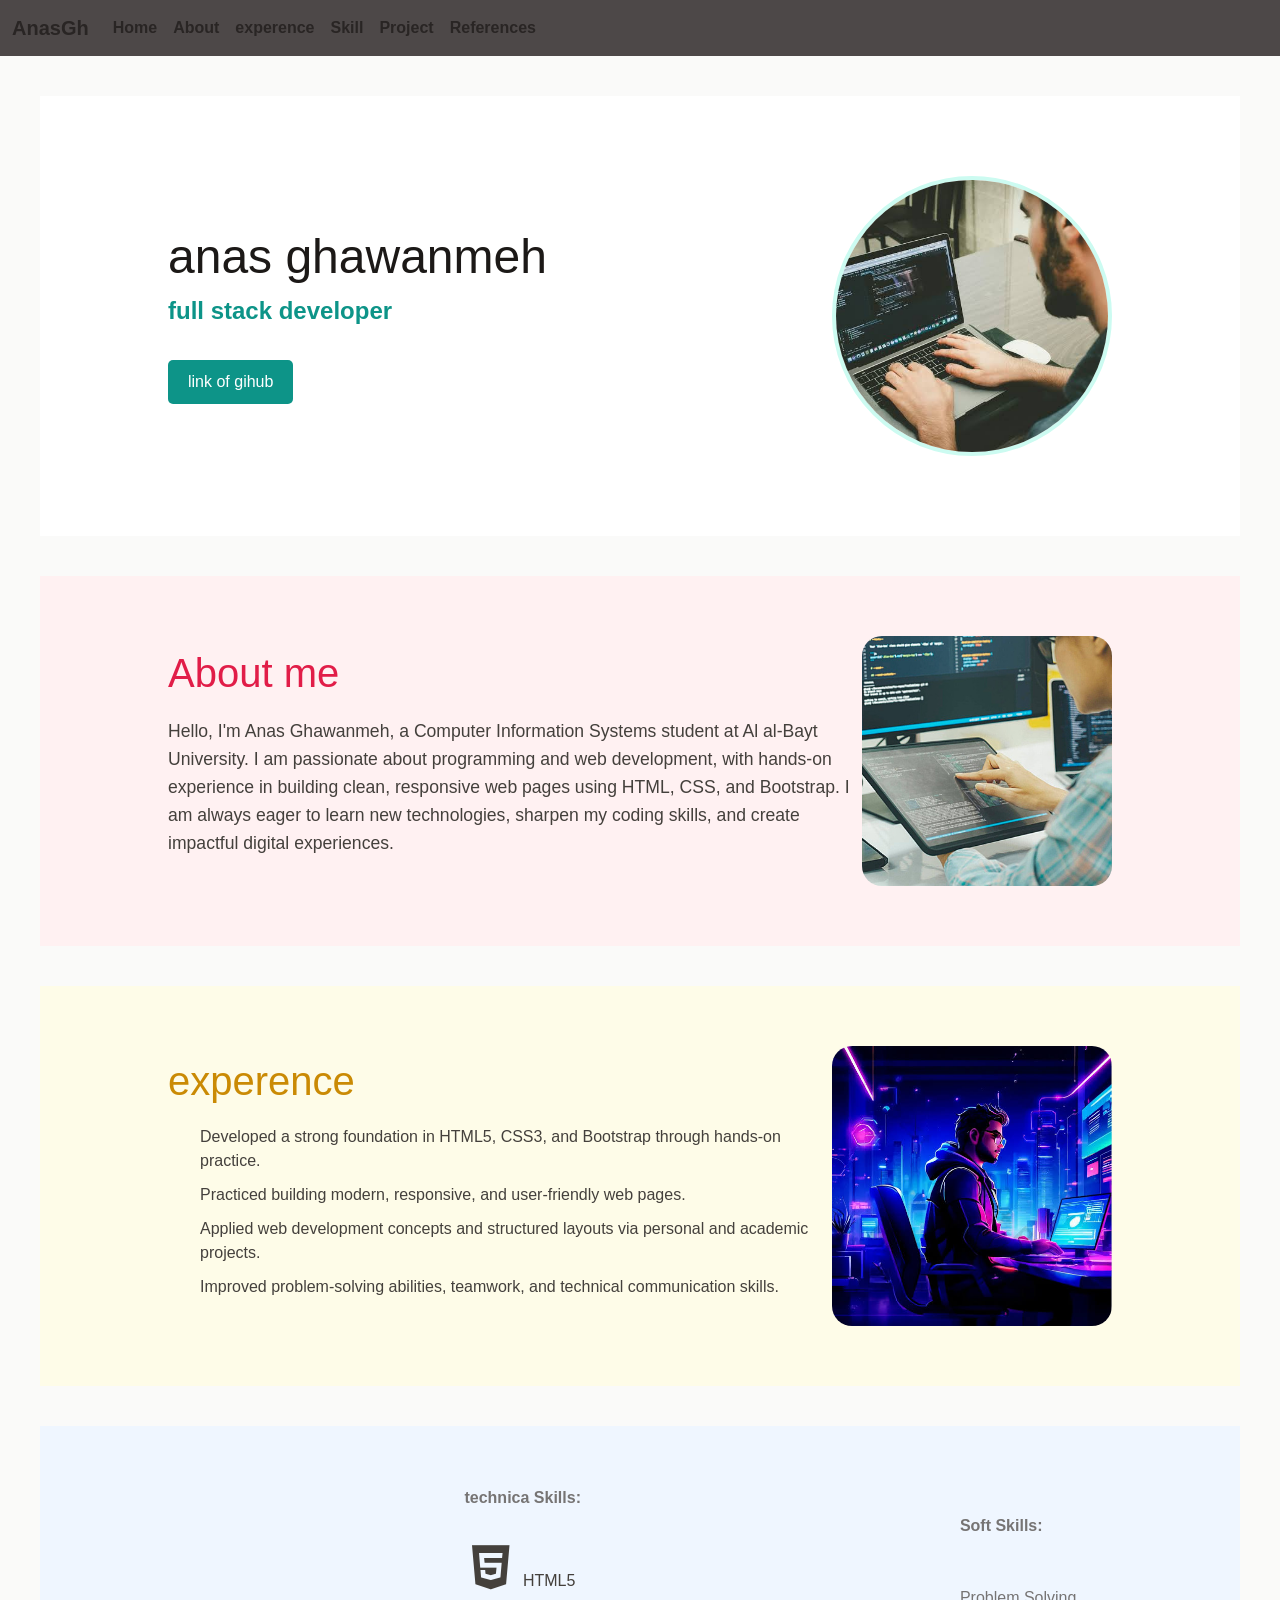
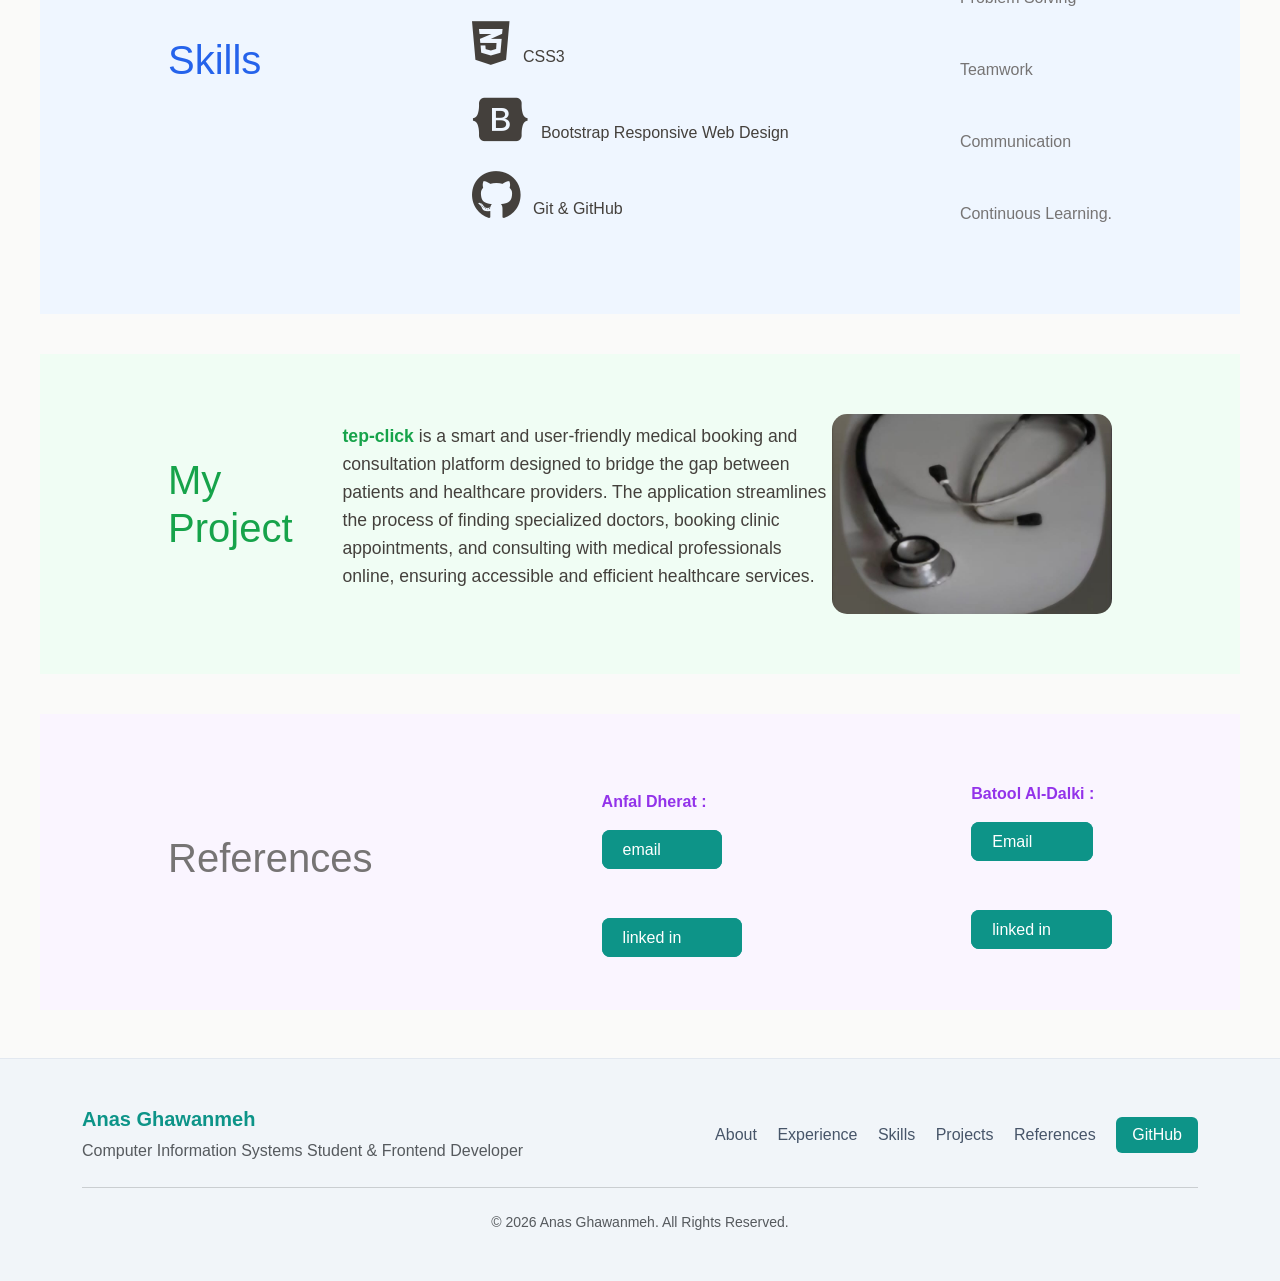
==== test.html @ dbd18e56 "First commit - Anas Portfolio" ====
<!DOCTYPE html>
<html lang="en">
<head>
    <meta charset="UTF-8">
    <meta name="viewport" content="width=device-width, initial-scale=1.0">
    <title>Document</title>

    <link href="https://cdn.jsdelivr.net/npm/bootstrap@5.3.8/dist/css/bootstrap.min.css" rel="stylesheet" integrity="sha384-sRIl4kxILFvY47J16cr9ZwB07vP4J8+LH7qKQnuqkuIAvNWLzeN8tE5YBujZqJLB" crossorigin="anonymous">
        <link rel="stylesheet" href="test.css">
        <link rel="stylesheet"href="https://cdnjs.cloudflare.com/ajax/libs/font-awesome/6.5.0/css/all.min.css">
</head>
<body>
    <nav class="navbar navbar-expand-lg navbar-light bg-light">
  <div class="container-fluid">
    <a class="navbar-brand" href="#">AnasGh</a>
    <button class="navbar-toggler" type="button" data-bs-toggle="collapse" data-bs-target="#navbarSupportedContent" aria-controls="navbarSupportedContent" aria-expanded="false" aria-label="Toggle navigation">
      <span class="navbar-toggler-icon"></span>
    </button>
    <div class="collapse navbar-collapse" id="navbarSupportedContent">
      <ul class="navbar-nav me-auto mb-2 mb-lg-0">
        <li class="nav-item">
          <a class="nav-link active" aria-current="page" href="#hero-section">Home</a>
        </li>
        <li class="nav-item">
          <a class="nav-link" href="#about-section">About</a>
        </li>
      <li class="nav-item">
          <a class="nav-link" href="#experence-section">experence</a>
        </li>
         <li class="nav-item">
          <a class="nav-link" href="#skill-section">Skill</a>
        </li>
         <li class="nav-item">
          <a class="nav-link" href="#project-section">Project</a>
        </li>
        <li class="nav-item">
          <a class="nav-link" href="#references-section">References</a>
        </li>
      </ul>
   
    </div>
  </div>
</nav>

<div class="hero" id="hero-section">
    <div class="herotext">
        <h1>anas ghawanmeh</h1>
        <p>full stack developer</p>
        <a href="https://github.com/"  class="herobutton">link of gihub</a>
    </div>
    <div  class="heroimage">
        <image src="images.jpg">
    </div>
</div>


<div class="about" id="about-section">
    <div>
        <h1>About me</h1>
        <p>Hello, I'm Anas Ghawanmeh, a Computer Information Systems student at Al al-Bayt University. I am passionate about programming and web development, with hands-on experience in building clean, responsive web pages using HTML, CSS, and Bootstrap. I am always eager to learn new technologies, sharpen my coding skills, and create impactful digital experiences.</p>
    </div>
    <div>
        <img src="about.jpg" alt="about">
    </div>
</div>


<div class="experence" id="experence-section">


<div>
    <h1>experence</h1>
    <ul class="uno">
        <li>Developed a strong foundation in HTML5, CSS3, and Bootstrap through hands-on practice.</li>
        <li>Practiced building modern, responsive, and user-friendly web pages.</li>
        <li>Applied web development concepts and structured layouts via personal and academic projects.</li>
        <li>Improved problem-solving abilities, teamwork, and technical communication skills.</li>
    </ul>
</div>
<div>
<img src="images (2).jpg" alt="exper">
</div>
</div>

<div  class="skill" id="skill-section">

<div class="">

    <h1 class="h1skill">Skills</h1>
    </div>

    <div>
<ul>
        <strong>technica Skills:</strong>
        <br>
        <br>

         <li>
                <i class="fa-brands fa-html5"></i>
                HTML5
            </li >
      
       

            <li>
                <i class="fa-brands fa-css3-alt"></i>
                CSS3
            </li>
        

            <li>
                <i class="fa-brands fa-bootstrap" ></i>
                Bootstrap Responsive Web Design
            </li>
       

            <li>
                <i class="fa-brands fa-github"></i>
                Git & GitHub
            </li>
            
</ul>
</div>
<div>
  <ui>
          <strong>Soft Skills:</strong> 
          <br>
          <br>
           <br>
           Problem Solving
            <br>
             <br>
             <br>
          Teamwork
          <br>
           <br>
            <br> 
            Communication 
            <br>
             <br>
              <br>
              Continuous Learning.
      </ui> 

</div>
</div>


<div class="project" id="project-section">
<div>
   <h1>My Project</h1>
   </div>
   <div>
   <p>
    <span><strong>tep-click</strong></span>
 is a smart and user-friendly medical booking and consultation platform designed to bridge the gap between patients and healthcare providers. The application streamlines the process of finding specialized doctors, booking clinic appointments, and consulting with medical professionals online, ensuring accessible and efficient healthcare services.
   </p>
</div>

<div>
    <img src="tep.jpeg" alt="tep-click">
</div>

</div>




<div class="references" id="references-section">
        <div>
        <h1>References</h1>
        </div>

        <div>
        <p>
        </p>
        <p><strong>Anfal Dherat :</strong><br><br>
        <a href="gt.anfal.daharat@orange.com">email</a></p>
        <br>
        <br>
        <a href="https://www.linkedin.com/in/anfal-dherat/">linked in</a>
        </div>
         
        <div>
        <p> <strong> Batool Al-Dalki :</strong><br><br>
             <a href="gt.batool.aldalki@orange.com">Email</a> </p>
<br>
<br>
<a href="https://www.linkedin.com/in/batool-walid-b33894228?utm_source=share_via&utm_content=profile&utm_medium=member_ios">linked in</a>

        </div>
</div>



<footer class="footer py-5 mt-5">
    <div class="container">
        <div class="row align-items-center">
            
            <div class="col-md-6 text-center text-md-start mb-3 mb-md-0">
                <h5 class="footer-brand mb-2">Anas Ghawanmeh</h5>
                <p class="text-muted mb-0">Computer Information Systems Student & Frontend Developer</p>
            </div>
            
            
            <div class="col-md-6 text-center text-md-end">
                <a href="#about-section" class="footer-link me-3">About</a>
                <a href="#experence-section" class="footer-link me-3">Experience</a>
                <a href="#skill-section" class="footer-link me-3">Skills</a>
                <a href="#project-section" class="footer-link me-3">Projects</a>
                <a href="#references-section" class="footer-link me-3">References</a>


                <a href="https://github.com/" target="_blank" class="footer-btn">GitHub</a>
            </div>
        </div>
        
        <hr class="my-4 text-muted">
        
       
        <div class="row">
            <div class="col text-center">
                <p class="text-muted small mb-0">&copy; 2026 Anas Ghawanmeh. All Rights Reserved.</p>
            </div>
        </div>
    </div>
</footer>







<script src="https://cdn.jsdelivr.net/npm/bootstrap@5.0.2/dist/js/bootstrap.bundle.min.js" integrity="sha384-MrcW6ZMFYlzcLA8Nl+NtUVF0sA7MsXsP1UyJoMp4YLEuNSfAP+JcXn/tWtIaxVXM" crossorigin="anonymous"></script>

</body>
</html>
---- test.css ----
body {
    background-color: #fafaf9;
    color: #767474;
    font-family: Arial, sans-serif;
    margin: 0;
    padding: 0;
    
}

/* navbar */
.navbar {
    background-color: #4d4848 !important;
   
    position: sticky;
}
.navbar-brand, .nav-link {
    color: #292524 !important;
    font-weight: 600;
    
}
.nav-link:hover {
    color: #0d9488 !important;
}

/*hero*/
.hero {
    margin: 40px;
    display: flex;
    justify-content: space-between;
    align-items: center;
    padding: 80px 10%;
    background-color: #ffffff;
}
.herotext h1 {
    color: #1c1917;
    font-size: 3rem;
}
.herotext p {
    color: #0d9488; 
    font-size: 1.5rem;
    font-weight: bold;
}
.herobutton {
    background-color: #0d9488;
    color: white;
    padding: 10px 20px;
    text-decoration: none;
    border-radius: 5px;
    display: inline-block;
    margin-top: 15px;
}
.herobutton:hover{
    background-color: #1c1917;
}
.heroimage img {
    width: 280px;
    height: 280px;
    border-radius: 50%;
    object-fit: cover;
    border: 4px solid #ccfbf1;
}

/* about*/
.about {
    margin: 40px;
    display: flex;
    justify-content: space-between;
    align-items: center;
    padding: 60px 10%;
    background-color: #fff1f2; 
}
.about h1 {
    color: #e11d48; 
    margin-bottom: 20px;
}
.about p {
    color: #44403c;
    line-height: 1.6;
    font-size: 1.1rem;
}
.about img {
    width: 250px;
    height: 250px;
    border-radius: 20px;
    object-fit: cover;
}

/* Experience*/
.experence {
    margin: 40px;
    display: flex;
    justify-content: space-between;
    align-items: center;
    padding: 60px 10%;
    background-color: #fefce8;
}
.experence h1 {
    color: #ca8a04; 
    margin-bottom: 20px;
}
.experence li {
    color: #44403c;
    margin-bottom: 10px;
}
.experence img {
    width: 280px;
    height: 280px;
    border-radius: 20px;
    object-fit: cover;
}

/* Skills*/
.skill {
    margin: 40px;
    display: flex;
    justify-content: space-between;
    align-items: center;
    padding: 60px 10%;
    background-color: #eff6ff;
}
.skill div{
    display: flex;
    flex-direction: row;
}
.skill h1 {
    color: #2563eb; 
    margin-bottom: 20px;
}
.skill li {
    color: #44403c;
    margin-bottom: 10px;
}
.skill img {
    width: 280px;
    height: 280px;
    border-radius: 20px;
    object-fit: cover;
}


/* project*/
.project {
    margin: 40px;
    display: flex;
    justify-content: space-between;
    align-items: center;
    padding: 60px 10%;
    background-color: #f0fdf4;
}
.project h1 {
    color: #16a34a; 
    margin-bottom: 20px;
    margin-right: 50px;
}
.project p {
    color: #44403c;
    line-height: 1.6;
    font-size: 1.1rem;
}
.project span {
    color: #16a34a;
}
.project img {
    width: 280px;
    height: 200px;
    border-radius: 15px;
    object-fit: cover;
}
/* refrence*/
.references {
    margin: 40px;
    display: flex;
    justify-content: space-between;
    align-items: center;
    padding: 60px 10%;
    background-color: #faf5ff; 
}
.references p {
    color: #9333ea; 
   
}
i{
    font-size: 50px;
     margin: 8px;
}
ul{
list-style-type: none;
}
.references a {
    border: 1px solid #0d9488; 
    border-radius: 8px; 
    background-color: #0d9488; 
    color: white; 
    text-decoration: none;
    padding: 10px 20px; 
    padding-right: 60px;
    margin-top: 10px;
}

.references a:hover {
    color: #0d9488; 
    background-color: #ccfbf1; 
    border-color: #0d9488;
}

/*footer*/
.footer {
    background-color: #f1f5f9; 
    border-top: 1px solid #e2e8f0;
    color: #334155;
}

.footer-brand {
    color: #0d9488; 
    font-weight: bold;
}

.footer-link {
    color: #475569;
    text-decoration: none;
    font-weight: 500;
    transition: 0.3s;
}

.footer-link:hover {
    color: #0d9488;
}

.footer-btn {
    background-color: #0d9488;
    color: white;
    padding: 6px 16px;
    border-radius: 6px;
    text-decoration: none;
    font-weight: 500;
    transition: 0.3s;
    display: inline-block;
}

.footer-btn:hover {
    background-color: #0f766e;
    color: white;
}

@media (max-width: 768px) {
    .hero, .about, .experence, .skill, .project, .references {
        flex-direction: column;
        text-align: center;
        padding: 40px 5%;
    }
    .heroimage, .about img, .experence img, .skill img, .project img, .references img {
        margin-bottom: 40px;
    }
    .references a{
        margin-bottom: 10px;
        padding: 5px;
    }
}
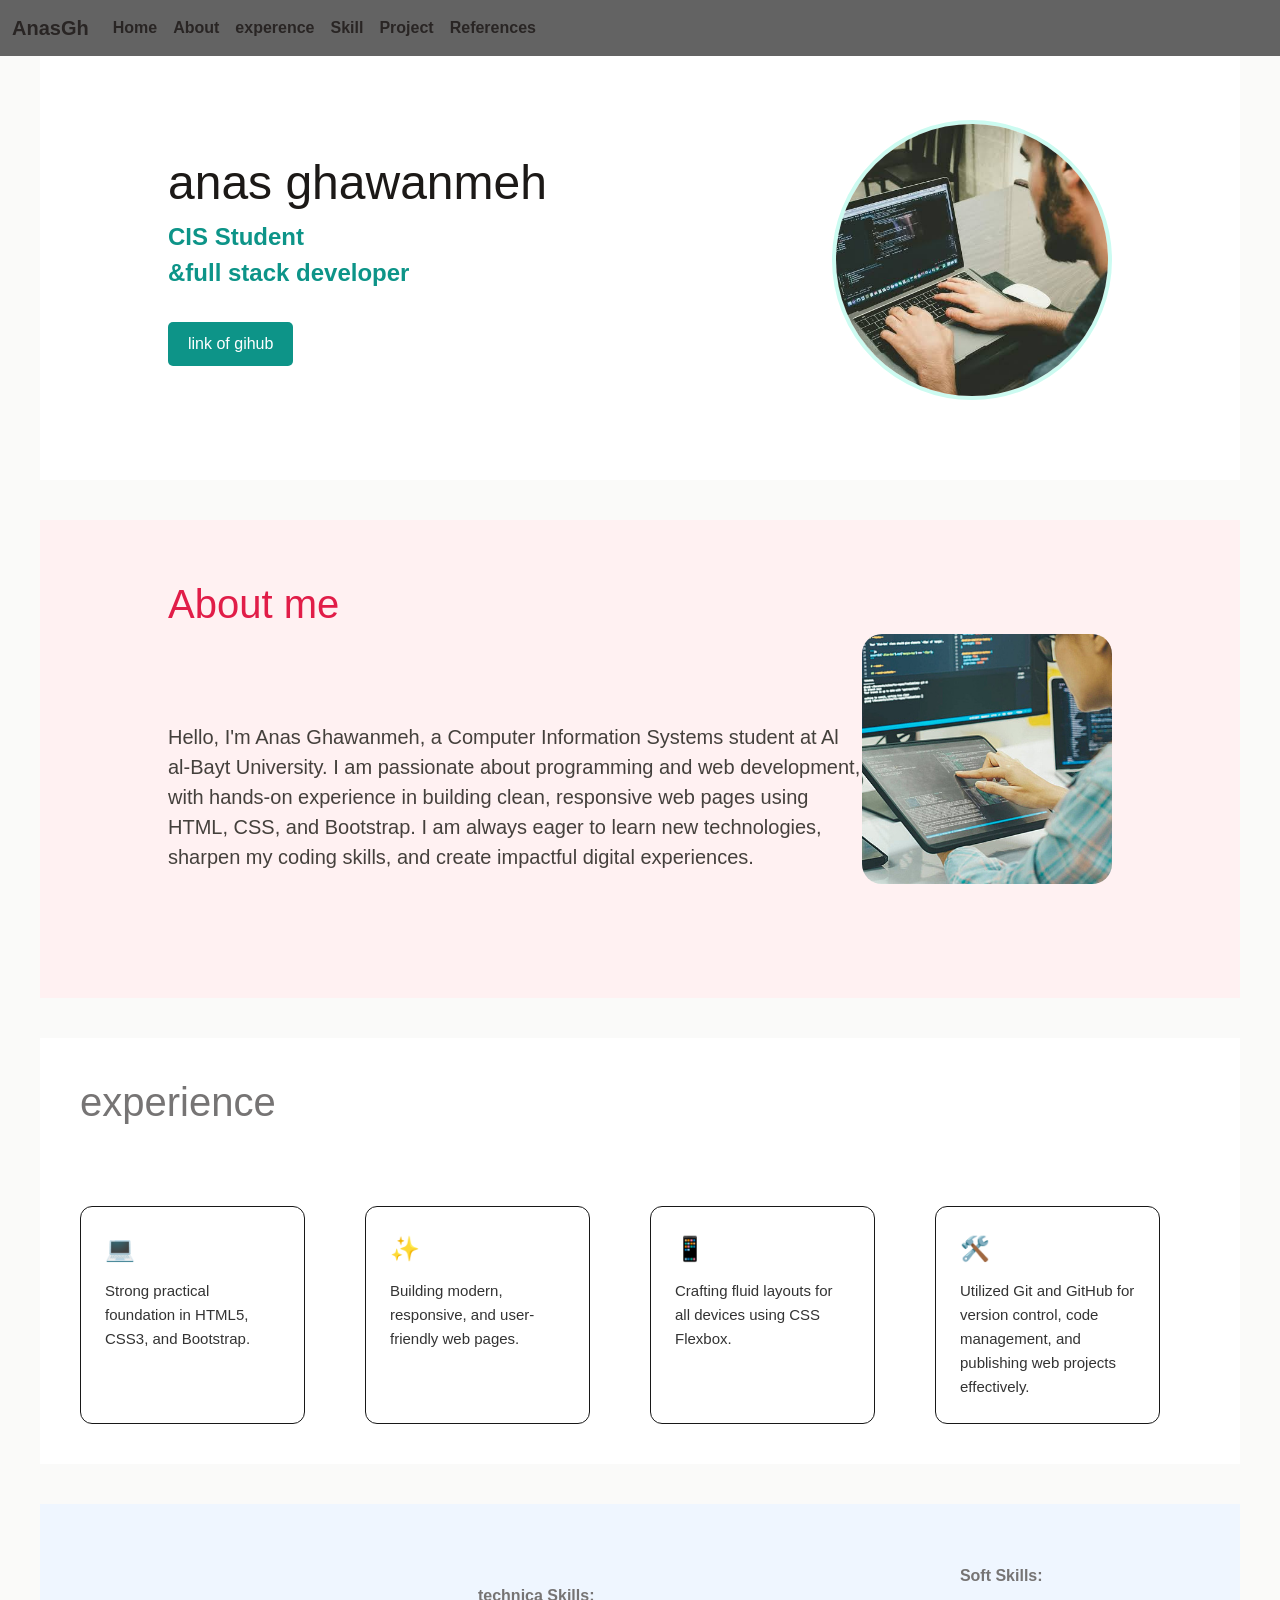
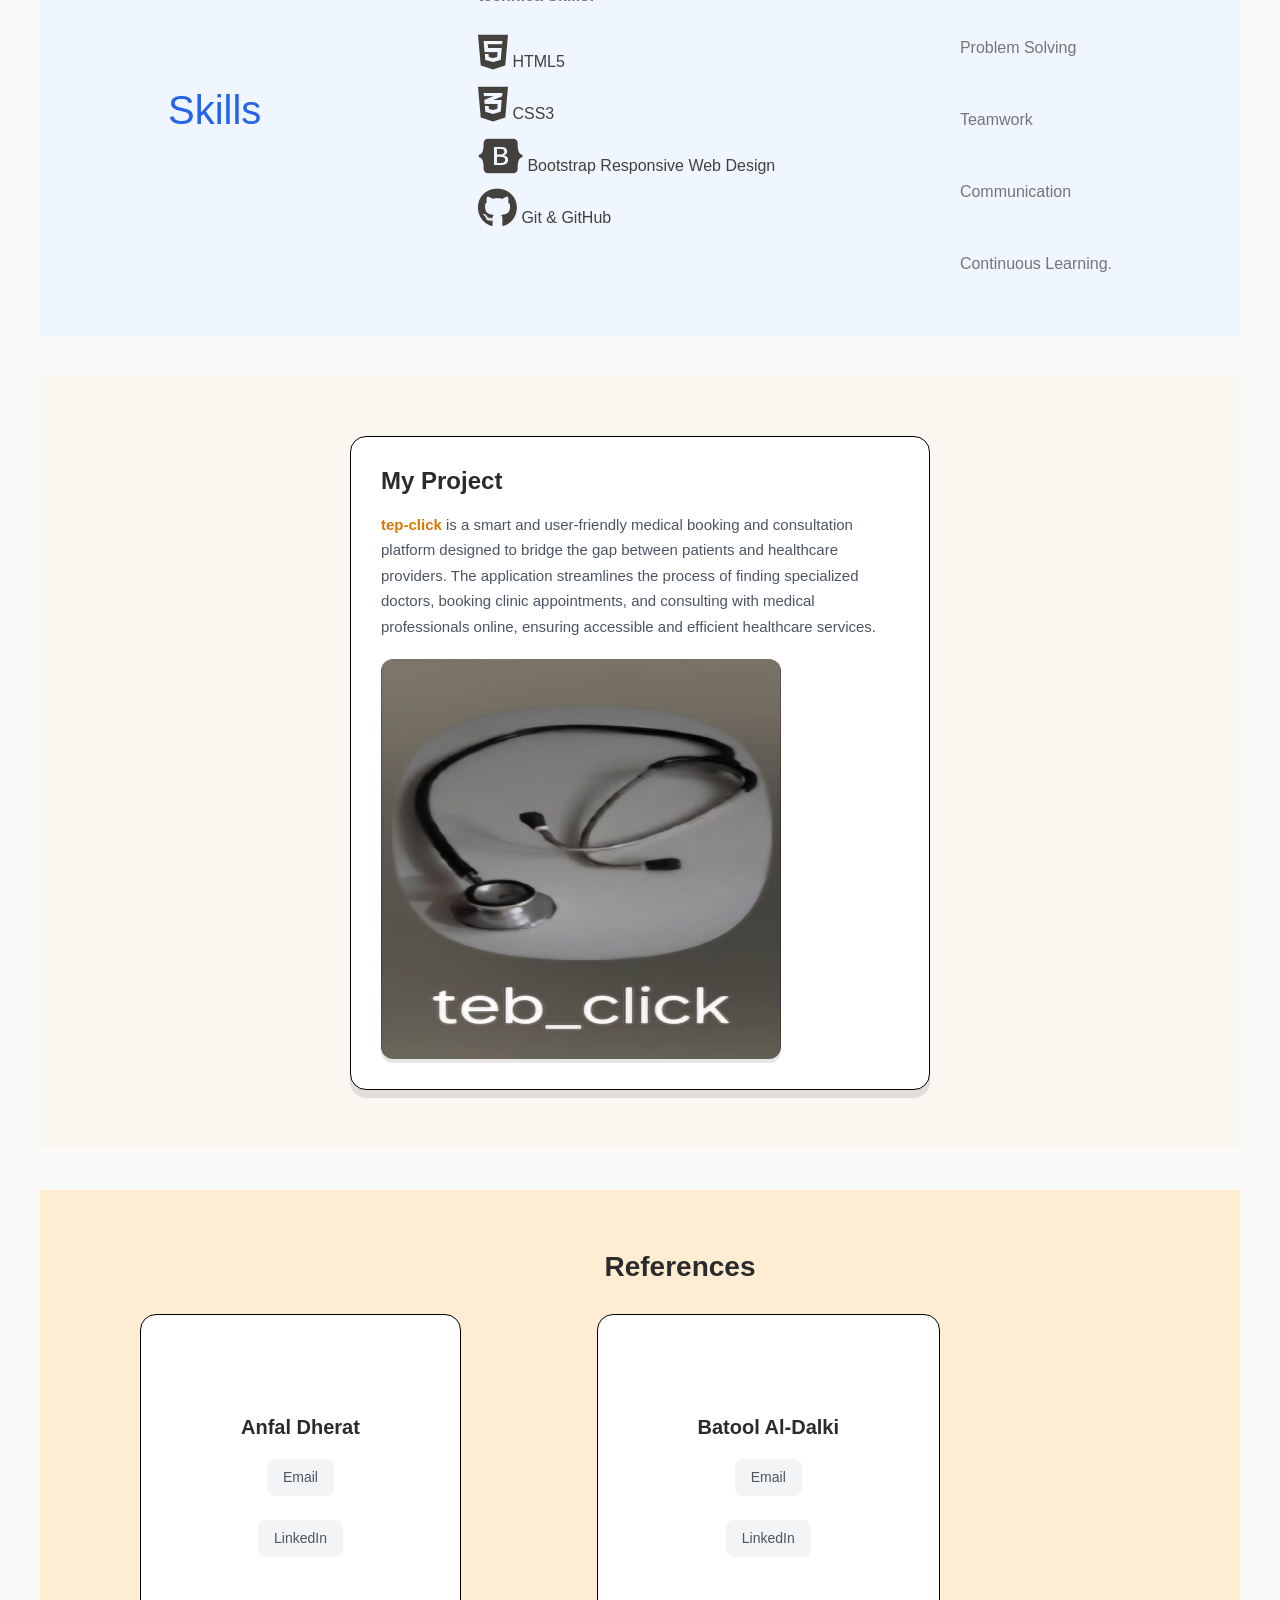
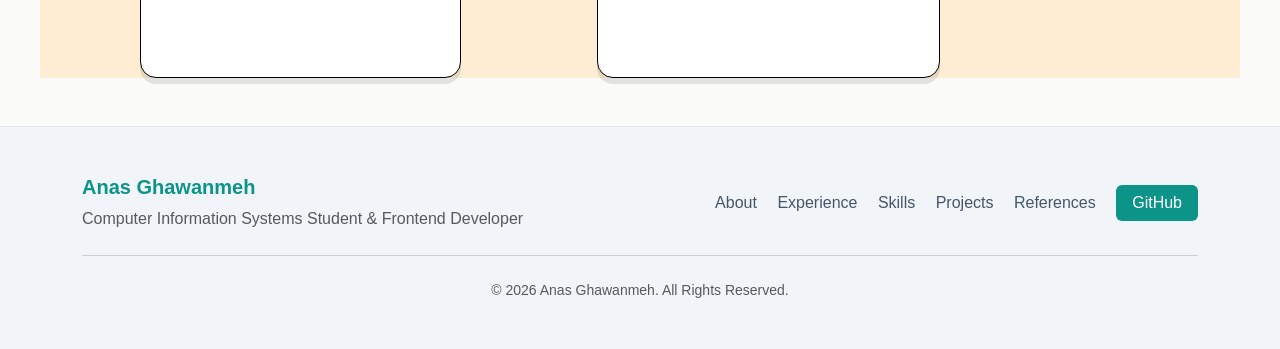
==== commit bb31f4fa: "update portfolio design, cards, and styling" ====
--- a/test.html
+++ b/test.html
@@ -10,7 +10,7 @@
         <link rel="stylesheet"href="https://cdnjs.cloudflare.com/ajax/libs/font-awesome/6.5.0/css/all.min.css">
 </head>
 <body>
-    <nav class="navbar navbar-expand-lg navbar-light bg-light">
+    <nav class="navbar navbar-expand-lg navbar-dark bg-dark fixed-top">
   <div class="container-fluid">
     <a class="navbar-brand" href="#">AnasGh</a>
     <button class="navbar-toggler" type="button" data-bs-toggle="collapse" data-bs-target="#navbarSupportedContent" aria-controls="navbarSupportedContent" aria-expanded="false" aria-label="Toggle navigation">
@@ -25,13 +25,13 @@
           <a class="nav-link" href="#about-section">About</a>
         </li>
       <li class="nav-item">
-          <a class="nav-link" href="#experence-section">experence</a>
+          <a class="nav-link" href="#exper">experence</a>
         </li>
          <li class="nav-item">
           <a class="nav-link" href="#skill-section">Skill</a>
         </li>
          <li class="nav-item">
-          <a class="nav-link" href="#project-section">Project</a>
+          <a class="nav-link" href="#project">Project</a>
         </li>
         <li class="nav-item">
           <a class="nav-link" href="#references-section">References</a>
@@ -45,7 +45,7 @@
 <div class="hero" id="hero-section">
     <div class="herotext">
         <h1>anas ghawanmeh</h1>
-        <p>full stack developer</p>
+        <p>CIS Student <br>&full stack developer</p>
         <a href="https://github.com/"  class="herobutton">link of gihub</a>
     </div>
     <div  class="heroimage">
@@ -57,31 +57,42 @@
 <div class="about" id="about-section">
     <div>
         <h1>About me</h1>
+        <br>
         <p>Hello, I'm Anas Ghawanmeh, a Computer Information Systems student at Al al-Bayt University. I am passionate about programming and web development, with hands-on experience in building clean, responsive web pages using HTML, CSS, and Bootstrap. I am always eager to learn new technologies, sharpen my coding skills, and create impactful digital experiences.</p>
     </div>
     <div>
         <img src="about.jpg" alt="about">
     </div>
 </div>
-
-
-<div class="experence" id="experence-section">
-
-
-<div>
-    <h1>experence</h1>
-    <ul class="uno">
-        <li>Developed a strong foundation in HTML5, CSS3, and Bootstrap through hands-on practice.</li>
-        <li>Practiced building modern, responsive, and user-friendly web pages.</li>
-        <li>Applied web development concepts and structured layouts via personal and academic projects.</li>
-        <li>Improved problem-solving abilities, teamwork, and technical communication skills.</li>
-    </ul>
-</div>
-<div>
-<img src="images (2).jpg" alt="exper">
-</div>
-</div>
-
+<div class="experienceH" id="exper">
+<h1>experience</h1>
+<div class="experience-container">
+    
+    <!-- الكارت الأول -->
+    <div class="card">
+        <div class="card-icon">💻</div>
+        <p>Strong practical foundation in HTML5, CSS3, and Bootstrap.</p>
+    </div>
+
+    <!-- الكارت الثاني -->
+    <div class="card">
+        <div class="card-icon">✨</div>
+        <p>Building modern, responsive, and user-friendly web pages.</p>
+    </div>
+
+    <!-- الكارت الثالث -->
+    <div class="card">
+        <div class="card-icon">📱</div>
+        <p>Crafting fluid layouts for all devices using CSS Flexbox.</p>
+    </div>
+
+    <!-- الكارت الرابع -->
+    <div class="card">
+        <div class="card-icon">🛠️</div>
+        <p>Utilized Git and GitHub for version control, code management, and publishing web projects effectively.</p>
+    </div>
+</div>
+</div>
 <div  class="skill" id="skill-section">
 
 <div class="">
@@ -146,52 +157,50 @@
 </div>
 
 
-<div class="project" id="project-section">
-<div>
-   <h1>My Project</h1>
-   </div>
-   <div>
-   <p>
-    <span><strong>tep-click</strong></span>
- is a smart and user-friendly medical booking and consultation platform designed to bridge the gap between patients and healthcare providers. The application streamlines the process of finding specialized doctors, booking clinic appointments, and consulting with medical professionals online, ensuring accessible and efficient healthcare services.
-   </p>
-</div>
-
-<div>
-    <img src="tep.jpeg" alt="tep-click">
-</div>
-
-</div>
-
-
-
-
-<div class="references" id="references-section">
-        <div>
-        <h1>References</h1>
-        </div>
-
-        <div>
+<div class="project-section" id="project">
+    <div class="project-card">
+        <h2>My Project</h2>
         <p>
+            <span class="project-title">tep-click</span> is a smart and user-friendly medical booking and consultation platform designed to bridge the gap between patients and healthcare providers. The application streamlines the process of finding specialized doctors, booking clinic appointments, and consulting with medical professionals online, ensuring accessible and efficient healthcare services.
         </p>
-        <p><strong>Anfal Dherat :</strong><br><br>
-        <a href="gt.anfal.daharat@orange.com">email</a></p>
-        <br>
-        <br>
-        <a href="https://www.linkedin.com/in/anfal-dherat/">linked in</a>
-        </div>
-         
-        <div>
-        <p> <strong> Batool Al-Dalki :</strong><br><br>
-             <a href="gt.batool.aldalki@orange.com">Email</a> </p>
-<br>
-<br>
-<a href="https://www.linkedin.com/in/batool-walid-b33894228?utm_source=share_via&utm_content=profile&utm_medium=member_ios">linked in</a>
-
-        </div>
-</div>
-
-
+        <div class="project-image-container">
+            <img src="tep.jpeg" alt="tep-click">
+        </div>
+    </div>
+</div>
+
+
+
+
+<section class="references-section" id="references-section">
+    <div class="references-header">
+        <h2>References</h2>
+    </div>
+    
+    <div class="references">
+        
+        <div class="reference-card">
+            <h3>Anfal Dherat</h3>
+            <p>
+                <a href="mailto:gt.anfal.daharat@orange.com" class="ref-link">Email</a>
+            </p>
+            <p>
+                <a href="https://www.linkedin.com/in/anfal-dherat/" target="_blank" class="ref-link">LinkedIn</a>
+            </p>
+        </div>
+
+        
+        <div class="reference-card">
+            <h3>Batool Al-Dalki</h3>
+            <p>
+                <a href="mailto:gt.batool.aldalki@orange.com" class="ref-link">Email</a>
+            </p>
+            <p>
+                <a href="https://www.linkedin.com/in/batool-walid-b33894228?utm_source=share_via&utm_content=profile&utm_medium=member_ios" target="_blank" class="ref-link">LinkedIn</a>
+            </p>
+        </div>
+    </div>
+</section>
 
 <footer class="footer py-5 mt-5">
     <div class="container">
@@ -205,9 +214,9 @@
             
             <div class="col-md-6 text-center text-md-end">
                 <a href="#about-section" class="footer-link me-3">About</a>
-                <a href="#experence-section" class="footer-link me-3">Experience</a>
+                <a href="#exper" class="footer-link me-3">Experience</a>
                 <a href="#skill-section" class="footer-link me-3">Skills</a>
-                <a href="#project-section" class="footer-link me-3">Projects</a>
+                <a href="#project" class="footer-link me-3">Projects</a>
                 <a href="#references-section" class="footer-link me-3">References</a>
 
 
--- a/test.css
+++ b/test.css
@@ -10,9 +10,12 @@
 
 /* navbar */
 .navbar {
-    background-color: #4d4848 !important;
-   
-    position: sticky;
+    background-color: #636363 !important;
+    position: fixed;
+   top: 0;          
+    left: 0;
+    width: 100%;
+    z-index: 100%;
 }
 .navbar-brand, .nav-link {
     color: #292524 !important;
@@ -25,12 +28,17 @@
 
 /*hero*/
 .hero {
+    margin-top: 70px;
     margin: 40px;
     display: flex;
     justify-content: space-between;
     align-items: center;
     padding: 80px 10%;
     background-color: #ffffff;
+}
+.hero:hover{
+     transform: translateY(20px);
+     box-shadow:0 12px  rgba(0, 0, 0, 0.1);
 }
 .herotext h1 {
     color: #1c1917;
@@ -60,6 +68,12 @@
     object-fit: cover;
     border: 4px solid #ccfbf1;
 }
+.heroimage img:hover{
+     border: 10px solid #ccfbf1;
+     width: 300px;
+    height: 300px;
+    transition: ease 100ms;
+}
 
 /* about*/
 .about {
@@ -70,14 +84,18 @@
     padding: 60px 10%;
     background-color: #fff1f2; 
 }
+.about:hover{
+    transform: translateY(-6px);
+    box-shadow:0 12px  rgba(0, 0, 0, 0.1);
+}
 .about h1 {
     color: #e11d48; 
     margin-bottom: 20px;
 }
 .about p {
     color: #44403c;
-    line-height: 1.6;
-    font-size: 1.1rem;
+    font-size: 20px;
+    padding: 50px 0
 }
 .about img {
     width: 250px;
@@ -85,30 +103,63 @@
     border-radius: 20px;
     object-fit: cover;
 }
+.about img:hover{
+    
+     width: 300px;
+    height: 300px;
+    transition: ease 1000ms;
+   
+}
+
 
 /* Experience*/
-.experence {
-    margin: 40px;
-    display: flex;
-    justify-content: space-between;
-    align-items: center;
-    padding: 60px 10%;
-    background-color: #fefce8;
-}
-.experence h1 {
-    color: #ca8a04; 
-    margin-bottom: 20px;
-}
-.experence li {
-    color: #44403c;
-    margin-bottom: 10px;
-}
-.experence img {
-    width: 280px;
-    height: 280px;
-    border-radius: 20px;
-    object-fit: cover;
-}
+
+.experienceH{
+ margin: 40px;
+  background-color: #ffffff;
+  padding: 40px;
+}
+.experienceH h1{
+    margin-bottom: 80px;
+}
+.experienceH:hover{
+   transform: translateY(-6px);
+    box-shadow: 0 12px  rgba(0, 0, 0, 0.1);
+}
+.experience-container {
+   
+    display: flex;
+    justify-content: space-between;
+    gap: 20px;
+  
+}
+.card {
+    width: 50%;
+    background-color: #ffffff;
+    padding: 24px;
+    border-radius: 12px;
+    
+    
+    border: 1px solid rgb(24, 24, 24);
+    margin-right: 40px;
+}
+.card:hover {
+    transform: translateY(-6px);
+    box-shadow: 0 12px rgba(0, 0, 0, 0.1);
+    transition: transform 0.3s ease, box-shadow 0.3s ease;
+    box-shadow:  rgba(0, 0, 0, 0.1);
+}
+.card-icon {
+    font-size: 24px;
+    margin-bottom: 12px;
+}
+.card p {
+    color: #333333;
+    font-size: 15px;
+    line-height: 1.6;
+    margin: 0;
+}
+
 
 /* Skills*/
 .skill {
@@ -119,6 +170,12 @@
     padding: 60px 10%;
     background-color: #eff6ff;
 }
+.skill:hover{
+    transform: translateY(-6px);
+    box-shadow:0 12px  rgba(0, 0, 0, 0.1);
+    transition: transform 0.3s ease, box-shadow 0.3s ease;
+    box-shadow:  rgba(0, 0, 0, 0.1);
+}
 .skill div{
     display: flex;
     flex-direction: row;
@@ -130,6 +187,7 @@
 .skill li {
     color: #44403c;
     margin-bottom: 10px;
+     list-style-type: none;
 }
 .skill img {
     width: 280px;
@@ -137,73 +195,141 @@
     border-radius: 20px;
     object-fit: cover;
 }
-
+.fa-brands{
+    font-size: 40px;
+}
 
 /* project*/
-.project {
-    margin: 40px;
-    display: flex;
-    justify-content: space-between;
+
+.project-section {
+    background-color: #faf6f0; 
+    padding: 60px 20px;
+    display: flex;
+    justify-content: center;
     align-items: center;
-    padding: 60px 10%;
-    background-color: #f0fdf4;
-}
-.project h1 {
-    color: #16a34a; 
+    margin: 40px;
+    
+}
+.project-section:hover{
+    transform: translate(-6px);
+    box-shadow: 0 8px  rgba(0, 0, 0, 0.1);
+     transition: transform 0.3s ease, box-shadow 0.3s ease;
+}
+
+
+.project-card {
+    background-color: #ffffff; 
+    width: 50%;
+    max-width: 600px; 
+    padding: 30px;
+    border-radius: 16px;
+    box-shadow: 0 8px  rgba(0, 0, 0, 0.1);
+    border: 1px solid rgb(0, 0, 0);
+    transition: transform 0.3s ease, box-shadow 0.3s ease;
+}
+
+
+.project-card:hover {
+    transform: translateY(-6px);
+    box-shadow: 0 14px  rgba(0, 0, 0, 0.1);
+    transition: transform 0.3s ease, box-shadow 0.3s ease;
+}
+.project-card h2 {
+    color: #2b2b2b;
+    font-size: 24px;
+    margin-bottom: 16px;
+    font-weight: bold;
+}
+.project-title {
+    color: #d97706; 
+    font-weight: bold;
+}
+.project-card p {
+    color: #4b5563;
+    font-size: 15px;
+    line-height: 1.7;
     margin-bottom: 20px;
-    margin-right: 50px;
-}
-.project p {
-    color: #44403c;
-    line-height: 1.6;
-    font-size: 1.1rem;
-}
-.project span {
-    color: #16a34a;
-}
-.project img {
-    width: 280px;
-    height: 200px;
-    border-radius: 15px;
-    object-fit: cover;
-}
+}
+.project-image-container img {
+    width: 400px;
+    height: 400px;
+    border-radius: 12px;
+    display: block;
+    box-shadow: 0 4px  rgba(0, 0, 0, 0.1);
+}
+
+
+
 /* refrence*/
+
+.references-section {
+    background-color: #feedd3; 
+    padding: 60px 20px 0px 100px;
+    margin: 40px;
+}
+.references-section:hover{
+     transform: translate(-6px);
+    box-shadow: 0 8px  rgba(0, 0, 0, 0.1);
+     transition: transform 0.3s ease, box-shadow 0.3s ease;
+}
+
+.references-header {
+    text-align: center;
+    margin-bottom: 30px;
+}
+
+.references-header h2 {
+    color: #2b2b2b;
+    font-size: 28px;
+    font-weight: bold;
+}
+
 .references {
-    margin: 40px;
-    display: flex;
-    justify-content: space-between;
-    align-items: center;
-    padding: 60px 10%;
-    background-color: #faf5ff; 
-}
-.references p {
-    color: #9333ea; 
-   
-}
-i{
-    font-size: 50px;
-     margin: 8px;
-}
-ul{
-list-style-type: none;
-}
-.references a {
-    border: 1px solid #0d9488; 
-    border-radius: 8px; 
-    background-color: #0d9488; 
-    color: white; 
+    display: flex;
+    justify-content: space-between;
+    max-width: 800px;
+    
+}
+
+.reference-card {
+    background-color: #ffffff; 
+    padding: 100px;
+    border-radius: 16px;
+    box-shadow: 0 6px  rgba(0, 0, 0, 0.1);
+    border: 1px solid rgb(0, 0, 0);
+    transition: transform 0.3s ease, box-shadow 0.3s ease;
+    text-align: center;
+}
+
+
+.reference-card:hover {
+    transform: translateY(-6px);
+    box-shadow: 0 12px 25px rgba(0, 0, 0, 0.1);
+}
+
+/* تنسيق اسم الكوتش داخل الكارت */
+.reference-card h3 {
+    color: #2b2b2b;
+    font-size: 20px;
+    margin-bottom: 16px;
+    font-weight: bold;
+}
+.ref-link {
+    display: inline-block;
+    background-color: #f3f4f6;
+    color: #4b5563;
+    padding: 8px 16px;
+    border-radius: 8px;
     text-decoration: none;
-    padding: 10px 20px; 
-    padding-right: 60px;
-    margin-top: 10px;
-}
-
-.references a:hover {
-    color: #0d9488; 
-    background-color: #ccfbf1; 
-    border-color: #0d9488;
-}
-
+    font-size: 14px;
+    font-weight: 500;
+    margin: 4px 0;
+}
+
+.ref-link:hover {
+    background-color: #d97706; /* لون مميز عند تمرير الماوس */
+    color: #ffffff;
+}
 /*footer*/
 .footer {
     background-color: #f1f5f9; 
@@ -244,10 +370,10 @@
 }
 
 @media (max-width: 768px) {
-    .hero, .about, .experence, .skill, .project, .references {
+    .hero, .about, .experience-container, .skill, .references,.reference-card ,.card {
         flex-direction: column;
         text-align: center;
-        padding: 40px 5%;
+        padding: 5%;
     }
     .heroimage, .about img, .experence img, .skill img, .project img, .references img {
         margin-bottom: 40px;
@@ -256,4 +382,18 @@
         margin-bottom: 10px;
         padding: 5px;
     }
-}
+    .project-image-container img{
+        width: 100px;
+        height: 100px;
+    }
+    .project-card{
+        padding-right: 160px;
+    }
+    .reference-card{
+        padding: 80px;
+    }
+    .references-section{
+       padding: 40px;
+    }
+    
+}
